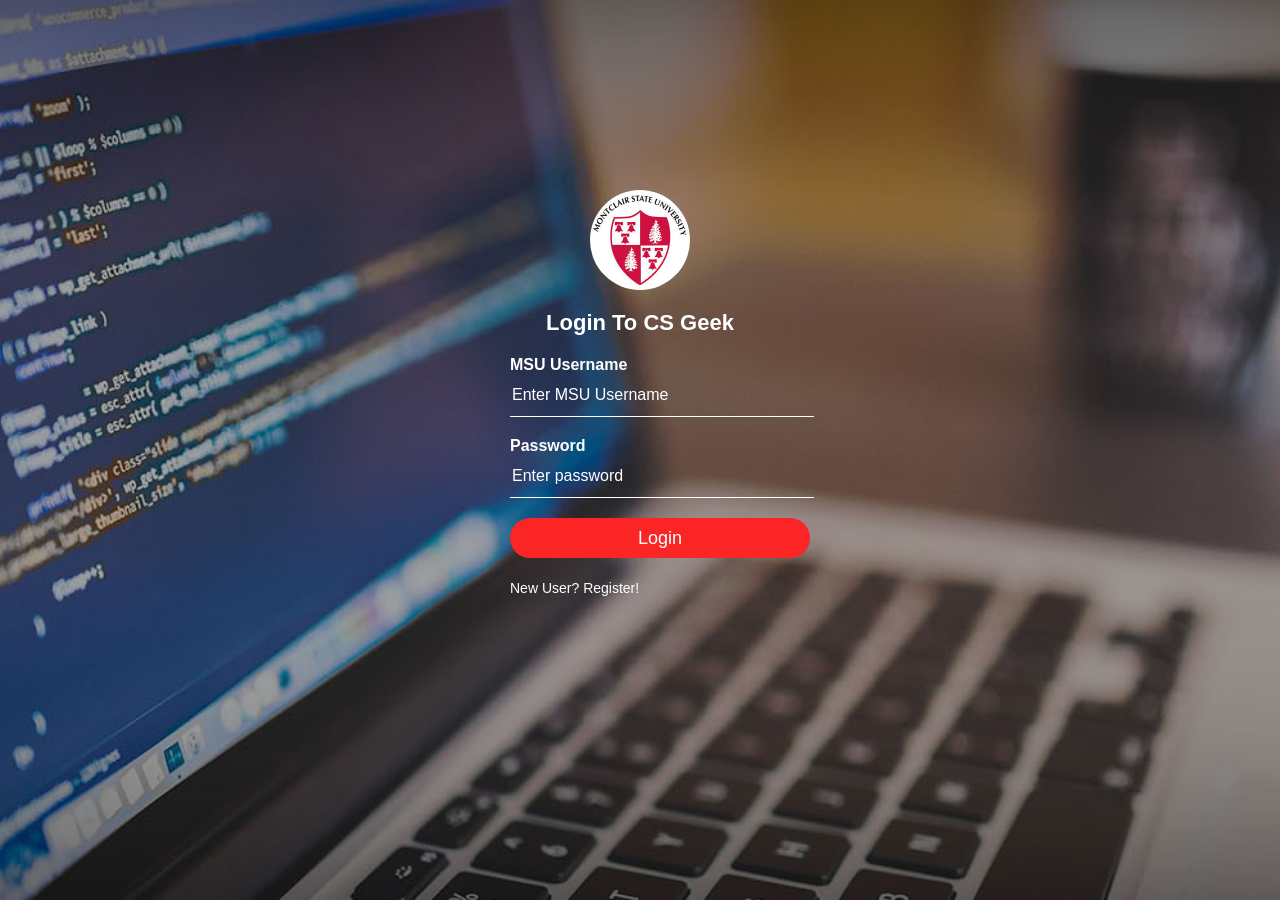
==== AlexEsposito.html @ c342b781 "Added and modified new files" ====
<!DOCTYPE html>
<html>
    <head>
        <title>CS Geek Login</title>
        <link rel = "stylesheet" type= "text/css" href = "styleLogin.css">
    <body>
        <div class = "loginbox">
            <img src = "avatar.jpg" class = "avatar">
                <h1>Login To CS Geek</h1>
                <form action = "loginPHP.php" method = post>
                    <p>MSU Username</p>
                    <input type = "text" name = "username" placeholder = "Enter MSU Username" required><br>
                    <p>Password</p>
                    <input type = "password" name = "password" placeholder = "Enter password" required><br>
                            <input type="submit" value="Login">
                    <a href = "register.html">New User? Register!</a>
                </form>
        </div>
    </body>
    </head>
</html
---- styleLogin.css ----
body{
    margin: 0;
    padding: 0;
    background: url(webbackground.jpg) no-repeat center center fixed; 
    -webkit-background-size: cover;
    -moz-background-size: cover;
    -o-background-size: cover;
    background-size: cover;
    font-family: sans-serif;
}

.loginbox{
    width: 320px;
    height: 420px;
    background: transparent;
    color: #fff;
    position: absolute;
    left: 50%;
    top: 50%;
    transform: translate(-50%, -50%);
    box-sizing: border-box;
    padding: 70px 30px;
}

.avatar{
    width: 100px;
    height: 100px;
    border-radius:50%;
    position: absolute;
    top: -50px;
    left: calc(50% - 50px);
}

h1{
    margin: 0;
    padding: 0 0 20px;
    text-align: center;
    font-size: 22px;
}

.loginbox p{
    margin: 0;
    padding: 0;
    font-weight: bold;
}

.loginbox input{
    width: 300px;
    margin-bottom: 20px;
}

.loginbox input[type="text"], input[type="password"]{
    border: none;
    border-bottom: 1px solid #fff;
    background: transparent;
    outline: none;
    height: 40px;
    color: #fff;
    font-size: 16px;
}

.loginbox input[type="submit"]{
    border: none;
    outline: none;
    height: 40px;
    background: #fb2525;
    color: #fff;
    font-size: 18px;
    border-radius: 20px;
}

.loginbox input[type="submit"]:hover{
    cursor: pointer;
    background: #ffc107;
    color: #000;
}

.loginbox a{
    text-decoration: none;
    font-size: 14px;
    line-height: 20px;
    color: white;
}

.loginbox a:hover{
    color: red;
}
::placeholder{
    color:white;
}
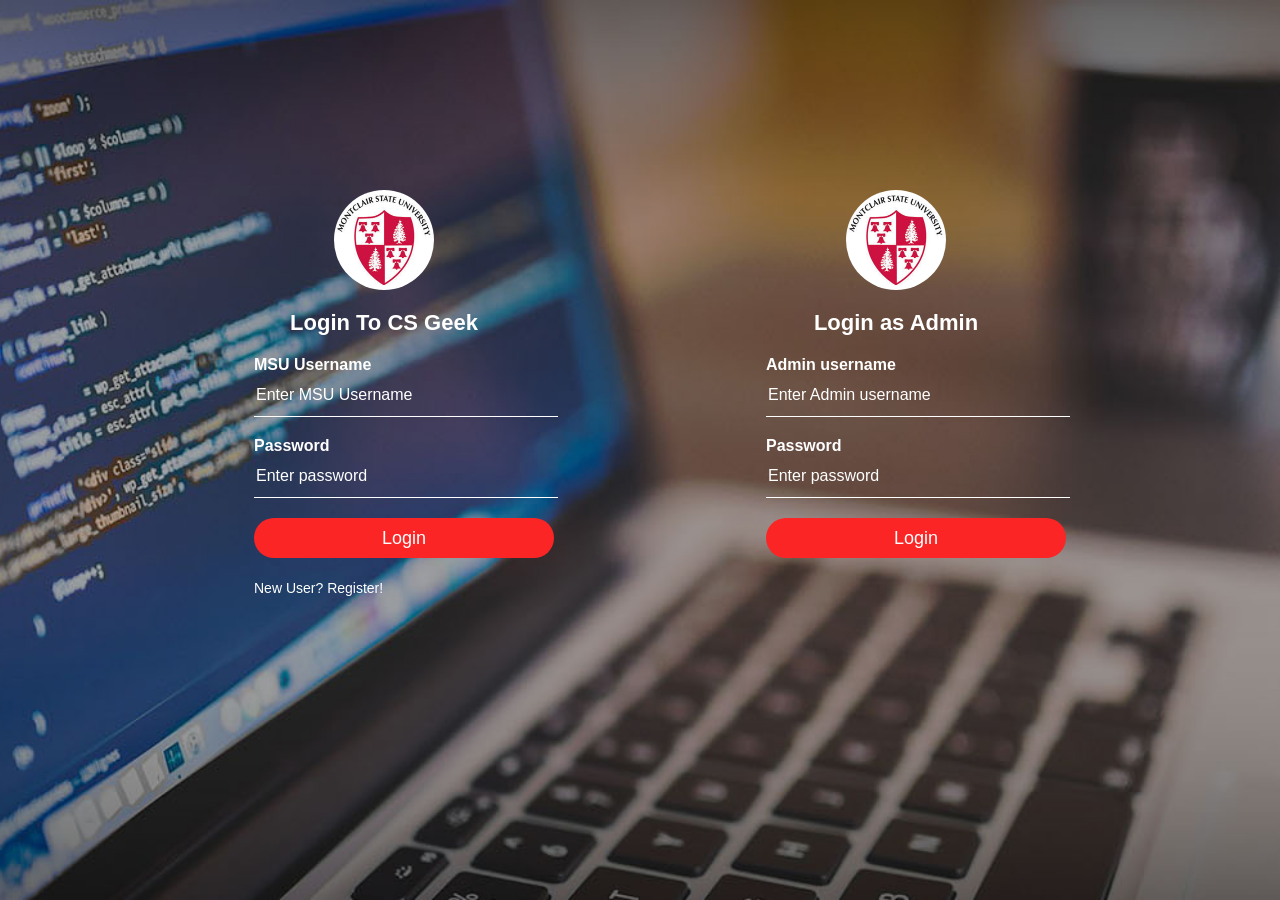
==== commit 423d57b6: "Add files via upload" ====
--- a/AlexEsposito.html
+++ b/AlexEsposito.html
@@ -16,6 +16,18 @@
                     <a href = "register.html">New User? Register!</a>
                 </form>
         </div>
+
+        <div class = "admin">
+                <img src = "a.jpg" class = "avatar">
+            <h1>Login as Admin</h1>
+            <form action = "loginPHP.php" method = post>
+                <p>Admin username</p>
+                <input type = "text" name = "username" placeholder = "Enter Admin username" required><br>
+                <p>Password</p>
+                <input type = "password" name = "password" placeholder = "Enter password" required><br>
+                        <input type="submit" value="Login">
+            </form>
+        </div>
     </body>
     </head>
 </html
--- a/styleLogin.css
+++ b/styleLogin.css
@@ -15,7 +15,7 @@
     background: transparent;
     color: #fff;
     position: absolute;
-    left: 50%;
+    left: 30%;
     top: 50%;
     transform: translate(-50%, -50%);
     box-sizing: border-box;
@@ -88,3 +88,64 @@
 ::placeholder{
     color:white;
 }
+
+
+
+.admin p{
+    margin: 0;
+    padding: 0;
+    font-weight: bold;
+}
+
+.admin input{
+    width: 300px;
+    margin-bottom: 20px;
+}
+
+.admin input[type="text"], input[type="password"]{
+    border: none;
+    border-bottom: 1px solid #fff;
+    background: transparent;
+    outline: none;
+    height: 40px;
+    color: #fff;
+    font-size: 16px;
+}
+
+.admin input[type="submit"]{
+    border: none;
+    outline: none;
+    height: 40px;
+    background: #fb2525;
+    color: #fff;
+    font-size: 18px;
+    border-radius: 20px;
+}
+
+.admin input[type="submit"]:hover{
+    cursor: pointer;
+    background: #ffc107;
+    color: #000;
+}
+
+.admin{
+    width: 320px;
+    height: 420px;
+    background: transparent;
+    color: #fff;
+    position: absolute;
+    left: 70%;
+    top: 50%;
+    transform: translate(-50%, -50%);
+    box-sizing: border-box;
+    padding: 70px 30px;
+}
+
+.a{
+    width: 100px;
+    height: 100px;
+    border-radius:50%;
+    position: absolute;
+    top: -50px;
+    left: calc(50% - 50px);
+}
